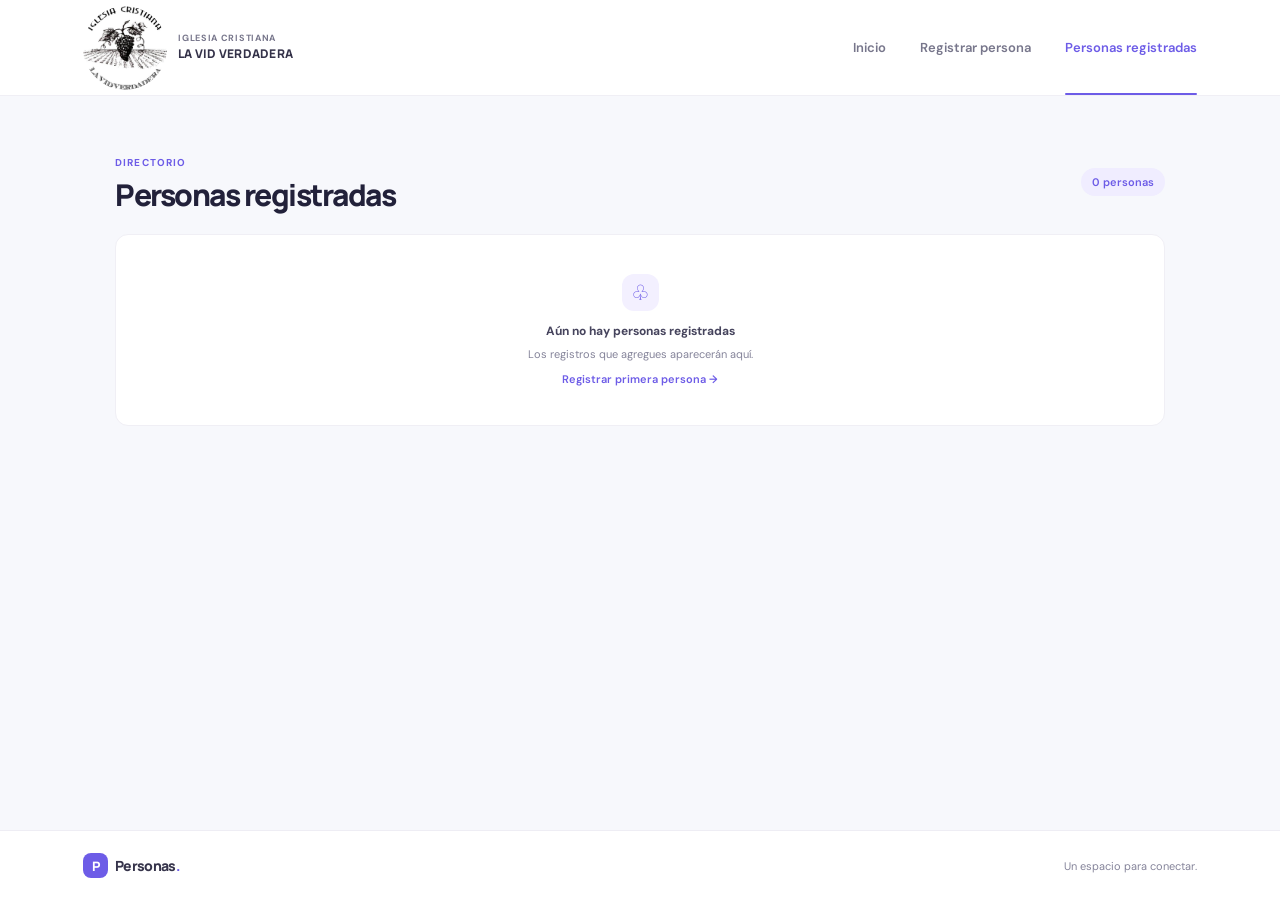
==== personas.html @ e90950c0 "Add files via upload" ====
<!DOCTYPE html>
<html lang="es">
<head>
  <meta charset="UTF-8">
  <meta name="viewport" content="width=device-width, initial-scale=1.0">
  <meta name="theme-color" content="#f5f7fb">
  <title>Personas registradas | Iglesia Cristiana La Vid Verdadera</title>
  <link rel="stylesheet" href="styles.css">
  <script src="app.js" defer></script>
</head>
<body>
  <header class="topbar">
    <a class="company-brand" href="index.html#inicio" aria-label="Iglesia Cristiana La Vid Verdadera, ir al inicio">
      <img class="company-emblem" src="imagen/Logo.jpg" alt="">
      <span class="company-name"><span>Iglesia Cristiana</span><strong>La Vid Verdadera</strong></span>
    </a>
    <button class="menu-toggle" type="button" aria-label="Abrir menú" aria-expanded="false">
      <span></span><span></span><span></span>
    </button>
    <nav class="navigation" aria-label="Menú principal">
      <a class="nav-link" href="index.html#inicio">Inicio</a>
      <a class="nav-link" href="registrar.html">Registrar persona</a>
      <a class="nav-link active" href="personas.html" aria-current="page">Personas registradas</a>
    </nav>
  </header>

  <main>
    <section class="section-wrap content-section people-section directory-page">
      <div class="section-heading people-heading">
        <div><span class="eyebrow">DIRECTORIO</span><h1>Personas registradas</h1></div>
        <span class="count-pill" id="people-count">0 personas</span>
      </div>
      <p class="form-message" id="form-message" role="status" aria-live="polite"></p>
      <div class="table-card">
        <div class="table-scroll">
          <table hidden>
            <thead><tr><th>Nombre</th><th>Correo electrónico</th><th>Teléfono</th></tr></thead>
            <tbody id="people-list"></tbody>
          </table>
        </div>
        <div class="empty-state" id="empty-state">
          <span class="empty-icon" aria-hidden="true">♧</span>
          <strong>Aún no hay personas registradas</strong>
          <span>Los registros que agregues aparecerán aquí.</span>
          <a href="registrar.html">Registrar primera persona →</a>
        </div>
      </div>
    </section>
  </main>

  <footer class="footer"><span class="brand small-brand"><span class="brand-mark" aria-hidden="true">P</span><span>Personas<span class="brand-period">.</span></span></span><span>Un espacio para conectar.</span></footer>
</body>
</html>
---- styles.css ----
@import url('https://fonts.googleapis.com/css2?family=DM+Sans:wght@400;500;600;700&family=Manrope:wght@400;500;600;700;800&display=swap');

:root {
  font-family: "DM Sans", sans-serif;
  color: #22213a;
  background: #f7f8fc;
  font-synthesis: none;
  text-rendering: optimizeLegibility;
  --purple: #6d5ce7;
  --muted: #85849a;
  --border: #eeedf4;
}

* { box-sizing: border-box; }
html { scroll-behavior: smooth; scroll-padding-top: 88px; }
body { margin: 0; min-width: 320px; }
a { color: inherit; text-decoration: none; }
button, input { font: inherit; }

.topbar {
  height: 96px;
  padding: 0 max(6.5%, calc((100% - 1160px) / 2));
  display: flex;
  align-items: center;
  justify-content: space-between;
  background: rgba(255,255,255,.92);
  border-bottom: 1px solid #f0eff5;
  position: sticky;
  top: 0;
  z-index: 5;
  backdrop-filter: blur(12px);
}
.brand { display: inline-flex; align-items: center; gap: 10px; font: 800 19px "Manrope", sans-serif; letter-spacing: -.7px; }
.brand-mark { width: 32px; height: 32px; display: grid; place-items: center; color: white; background: var(--purple); border-radius: 11px; font-size: 17px; }
.brand-period { color: var(--purple); }
.company-brand { display: inline-flex; align-items: center; gap: 11px; flex-shrink: 0; }
.company-emblem { display: block; width: 84px; height: 84px; flex: 0 0 84px; border-radius: 50%; object-fit: contain; }
.company-name { display: grid; gap: 2px; text-transform: uppercase; letter-spacing: .7px; line-height: 1.2; }
.company-name span { color: #77768b; font-size: 9px; font-weight: 700; }
.company-name strong { color: #343249; font: 800 12px "Manrope", sans-serif; letter-spacing: .25px; }
.navigation { display: flex; align-items: center; gap: 34px; height: 100%; }
.nav-link { color: #77768b; font-size: 13px; font-weight: 600; height: 100%; display: inline-flex; align-items: center; position: relative; transition: color .2s; }
.nav-link:hover, .nav-link.active { color: var(--purple); }
.nav-link.active::after { content: ""; position: absolute; height: 2px; left: 0; right: 0; bottom: 0; background: var(--purple); border-radius: 2px; }
.menu-toggle { display: none; }

.section-wrap { width: min(1050px, 87%); margin-inline: auto; }
.hero { min-height: 388px; margin-top: 38px; padding: 52px 8%; border-radius: 22px; background: #f0edff; display: flex; align-items: center; justify-content: space-between; overflow: hidden; position: relative; }
.hero-copy { position: relative; z-index: 1; max-width: 510px; }
.eyebrow { color: var(--purple); font-size: 10px; font-weight: 700; letter-spacing: 1.15px; }
.hero .eyebrow { display: inline-flex; align-items: center; gap: 8px; padding: 8px 12px; background: white; border-radius: 20px; letter-spacing: .25px; font-size: 11px; }
.status-dot { width: 7px; height: 7px; background: #65cda1; border-radius: 50%; }
h1, h2, p { margin-top: 0; }
h1, h2 { font-family: "Manrope", sans-serif; letter-spacing: -1.5px; }
h1 { margin: 20px 0 12px; font-size: clamp(34px, 4vw, 48px); line-height: 1.13; font-weight: 800; }
h1 span { color: var(--purple); }
.hero-copy > p { max-width: 440px; margin-bottom: 24px; color: #77758e; font-size: 14px; line-height: 1.8; }
.button { min-height: 45px; padding: 0 18px; border: 0; border-radius: 9px; display: inline-flex; align-items: center; justify-content: center; gap: 18px; font-weight: 600; font-size: 12px; cursor: pointer; transition: transform .2s, box-shadow .2s; }
.button:hover { transform: translateY(-2px); box-shadow: 0 7px 18px #6250df40; }
.button-primary { background: var(--purple); color: #fff; }
.button span { font-size: 17px; }
.hero-art { width: 310px; height: 270px; flex: 0 0 310px; position: relative; display: grid; place-items: center; }
.art-orbit { position: absolute; border: 1px solid #d9d3ff; border-radius: 50%; }
.orbit-one { width: 255px; height: 255px; }
.orbit-two { width: 205px; height: 205px; }
.art-card { width: 222px; padding: 21px; background: white; border-radius: 16px; box-shadow: 0 18px 45px #5140b51a; transform: rotate(-4deg); position: relative; z-index: 1; }
.art-card-top { display: flex; justify-content: space-between; align-items: center; margin-bottom: 20px; }
.art-avatar { width: 47px; height: 47px; display: grid; place-items: center; background: #fff1e9; border-radius: 14px; font-size: 24px; }
.art-badge { background: #f1edff; color: var(--purple); padding: 6px 9px; border-radius: 12px; font-size: 10px; font-weight: 700; }
.art-line { height: 8px; background: #efedf7; border-radius: 8px; margin-bottom: 8px; }
.line-long { width: 75%; }.line-short { width: 48%; }
.art-card-bottom { display: flex; align-items: center; margin-top: 20px; }
.art-mini-avatar { width: 26px; height: 26px; border: 2px solid white; border-radius: 50%; display: grid; place-items: center; margin-right: -6px; background: #d8d0ff; color: #5c4acb; font-size: 10px; font-weight: 700; }
.avatar-two { background: #ffe1cf; color: #c6784c; }.avatar-three { background: #d8f2e8; color: #42886b; }
.art-count { margin-left: 13px; color: #85849a; font-size: 9px; }
.art-sparkle { position: absolute; color: var(--purple); }.sparkle-one { top: 16px; right: 46px; font-size: 22px; }.sparkle-two { bottom: 20px; left: 22px; color: #f5a876; font-size: 20px; }

.quick-actions { padding-top: 53px; }
.section-heading { display: flex; align-items: end; justify-content: space-between; gap: 20px; margin-bottom: 21px; }
.section-heading h2 { margin: 6px 0 0; font-size: 23px; line-height: 1.25; letter-spacing: -.8px; }
.section-heading > p { margin: 0 0 3px; color: var(--muted); font-size: 12px; }
.action-grid { display: grid; grid-template-columns: 1fr 1fr; gap: 16px; }
.action-card { min-height: 90px; padding: 18px 20px; display: flex; align-items: center; gap: 15px; background: white; border: 1px solid #f0eff5; border-radius: 13px; transition: transform .2s, box-shadow .2s; }
.action-card:hover { transform: translateY(-3px); box-shadow: 0 10px 26px #2820470c; }
.action-icon { width: 43px; height: 43px; display: grid; place-items: center; border-radius: 12px; font-size: 22px; }
.icon-purple { color: #6754df; background: #f0edff; }.icon-peach { color: #d8875c; background: #fff1e9; }
.action-text { display: grid; gap: 5px; flex: 1; }.action-text strong { font-size: 13px; }.action-text span { color: var(--muted); font-size: 11px; }
.action-arrow { color: #aaa8ba; font-size: 17px; }

.content-section { padding-top: 54px; }
.form-card, .table-card { padding: 25px; background: white; border: 1px solid #f0eff5; border-radius: 13px; }
.form-grid { display: grid; grid-template-columns: 1fr 1fr; gap: 20px 18px; }
.field { display: grid; gap: 8px; color: #46445d; font-size: 11px; font-weight: 600; }
.required { color: #e87474; }
.field input { height: 43px; width: 100%; padding: 0 13px; border: 1px solid #e9e8f0; border-radius: 8px; outline: none; color: #29273e; font-size: 12px; transition: border-color .2s, box-shadow .2s; }
.field input::placeholder { color: #b3b1c0; }
.field input:focus { border-color: #9589f2; box-shadow: 0 0 0 3px #6d5ce71a; }
.form-footer { margin-top: 22px; padding-top: 18px; border-top: 1px solid #f1f0f5; display: flex; align-items: center; justify-content: space-between; }
.form-footer p { margin: 0; color: var(--muted); font-size: 11px; }
.form-message { min-height: 0; margin: 0; color: #28845f; font-size: 12px; }.form-message:not(:empty) { margin-top: 13px; }
.form-message.message-error { color: #bd4141; }
.registration-page { min-height: calc(100vh - 166px); padding-bottom: 60px; }
.registration-page .section-heading { align-items: center; }
.registration-page .section-heading h1 { margin: 6px 0 0; font-size: 30px; line-height: 1.2; }
.back-link { display: inline-block; margin-top: 18px; color: var(--purple); font-size: 12px; font-weight: 600; }
.directory-page { min-height: calc(100vh - 166px); }
.directory-page .section-heading h1 { margin: 6px 0 0; font-size: 30px; line-height: 1.2; }
.people-section { padding-bottom: 60px; }
.people-heading { align-items: center; }
.count-pill { padding: 7px 11px; border-radius: 18px; background: #f0edff; color: var(--purple); font-size: 11px; font-weight: 600; }
.table-card { padding: 0; overflow: hidden; }
.table-scroll { overflow-x: auto; }
table { width: 100%; border-collapse: collapse; text-align: left; }
th { padding: 15px 20px; background: #fbfaff; color: #88869b; font-size: 10px; font-weight: 600; }
td { padding: 14px 20px; border-top: 1px solid #f2f1f6; color: #5f5d72; font-size: 12px; }
.person-name { display: flex; align-items: center; gap: 10px; color: #302e46; font-weight: 600; }
.person-avatar { width: 30px; height: 30px; border-radius: 10px; display: grid; place-items: center; background: #f0edff; color: #6754df; font-size: 11px; font-weight: 700; }
.empty-state { min-height: 190px; display: flex; flex-direction: column; align-items: center; justify-content: center; gap: 8px; color: var(--muted); font-size: 11px; }
.empty-icon { width: 37px; height: 37px; margin-bottom: 4px; border-radius: 12px; display: grid; place-items: center; background: #f3f0ff; color: var(--purple); font-size: 21px; }
.empty-state strong { color: #46445d; font-size: 12px; }.empty-state a { margin-top: 3px; color: var(--purple); font-weight: 600; }
.footer { min-height: 70px; padding: 15px max(6.5%, calc((100% - 1160px) / 2)); border-top: 1px solid #eeedf4; background: white; display: flex; align-items: center; justify-content: space-between; color: var(--muted); font-size: 11px; }
.small-brand { gap: 7px; color: #36344b; font-size: 14px; }.small-brand .brand-mark { width: 25px; height: 25px; border-radius: 8px; font-size: 13px; }

@media (max-width: 700px) {
  .topbar { height: 76px; padding-inline: 6.5%; }
  .company-emblem { width: 64px; height: 64px; flex-basis: 64px; }
  .company-name span { font-size: 8px; }
  .company-name strong { font-size: 10px; }
  .menu-toggle { width: 38px; height: 38px; padding: 9px; display: flex; flex-direction: column; justify-content: center; gap: 5px; border: 0; background: transparent; cursor: pointer; }
  .menu-toggle span { width: 20px; height: 2px; background: #55536b; border-radius: 2px; }
  .navigation { display: none; position: absolute; top: 75px; left: 0; right: 0; height: auto; padding: 10px 6.5% 16px; background: white; border-bottom: 1px solid var(--border); align-items: stretch; gap: 0; }
  .navigation.open { display: flex; flex-direction: column; }
  .nav-link { min-height: 43px; }.nav-link.active::after { left: auto; width: 24px; }
  .section-wrap { width: 88%; }
  .hero { margin-top: 22px; padding: 37px 8%; min-height: 0; }
  .hero-art { display: none; }
  h1 { font-size: clamp(33px, 8vw, 43px); }
  .section-heading { align-items: flex-start; flex-direction: column; gap: 8px; }
  .section-heading h2 { font-size: 21px; }
  .registration-page .section-heading h1 { font-size: 25px; }
  .directory-page .section-heading h1 { font-size: 25px; }
  .section-heading > p { font-size: 11px; }
  .quick-actions, .content-section { padding-top: 40px; }
  .action-grid { grid-template-columns: 1fr; gap: 10px; }
  .form-card { padding: 19px; }
  .form-grid { grid-template-columns: 1fr; gap: 16px; }
  .form-footer { align-items: flex-start; gap: 14px; flex-direction: column; }
  .form-footer .button { width: 100%; }
  .people-heading { align-items: flex-start; }
  .table-card { margin-inline: -1px; }
  th, td { padding-inline: 13px; white-space: nowrap; }
  .footer { padding-inline: 6%; }
}

@media (prefers-reduced-motion: reduce) {
  *, *::before, *::after { scroll-behavior: auto !important; transition-duration: .01ms !important; }
}
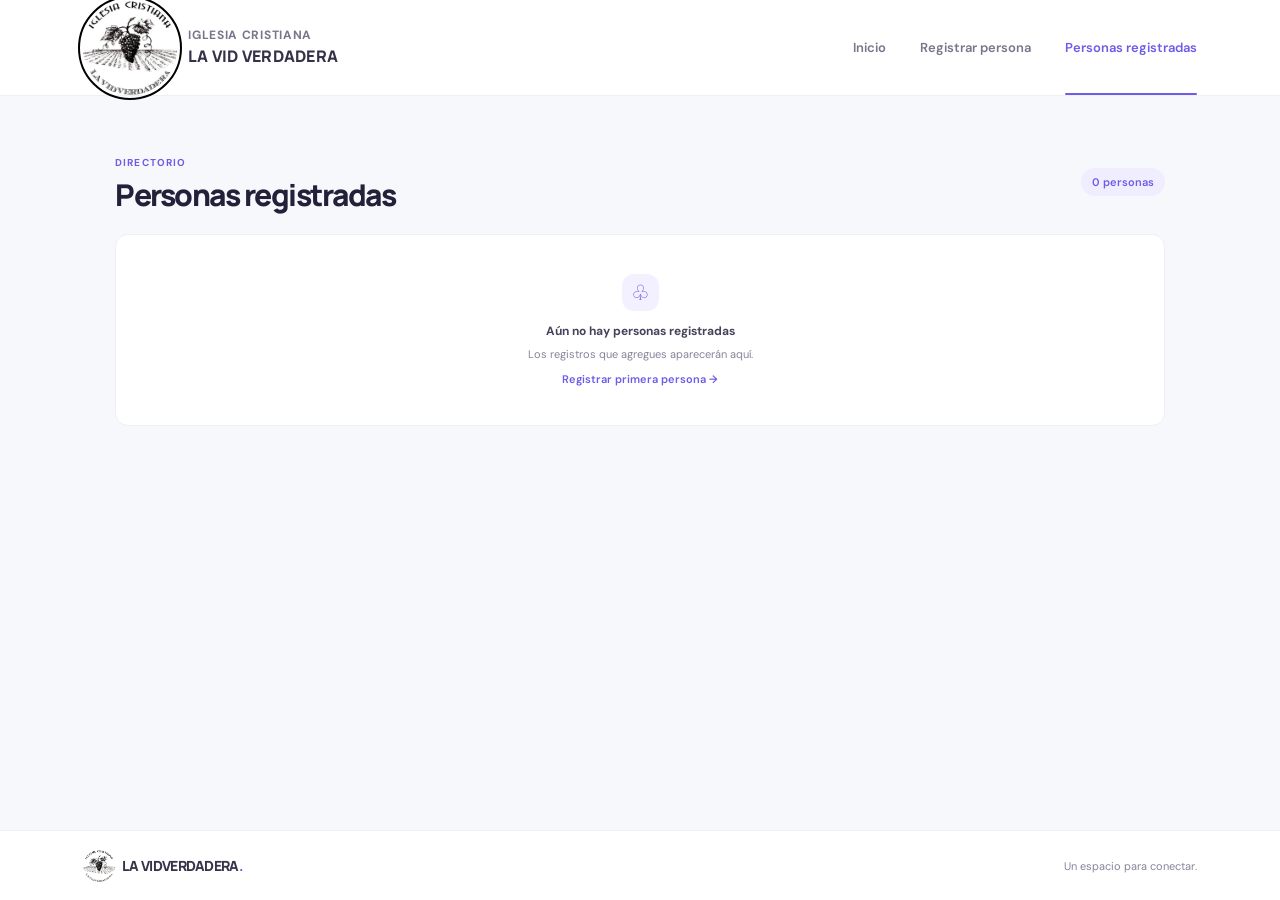
==== commit 99d1e98f: "Add files via upload" ====
--- a/personas.html
+++ b/personas.html
@@ -48,6 +48,6 @@
     </section>
   </main>
 
-  <footer class="footer"><span class="brand small-brand"><span class="brand-mark" aria-hidden="true">P</span><span>Personas<span class="brand-period">.</span></span></span><span>Un espacio para conectar.</span></footer>
+  <footer class="footer"><span class="brand small-brand"><img class="footer-logo" src="imagen/Logo.jpg" alt=""><span>LA VIDVERDADERA<span class="brand-period">.</span></span></span><span>Un espacio para conectar.</span></footer>
 </body>
 </html>
--- a/styles.css
+++ b/styles.css
@@ -34,10 +34,10 @@
 .brand-mark { width: 32px; height: 32px; display: grid; place-items: center; color: white; background: var(--purple); border-radius: 11px; font-size: 17px; }
 .brand-period { color: var(--purple); }
 .company-brand { display: inline-flex; align-items: center; gap: 11px; flex-shrink: 0; }
-.company-emblem { display: block; width: 84px; height: 84px; flex: 0 0 84px; border-radius: 50%; object-fit: contain; }
+.company-emblem { display: block; width: 94px; height: 94px; flex: 0 0 94px; outline: 2px solid #000; outline-offset: 3px; border-radius: 50%; object-fit: contain; }
 .company-name { display: grid; gap: 2px; text-transform: uppercase; letter-spacing: .7px; line-height: 1.2; }
-.company-name span { color: #77768b; font-size: 9px; font-weight: 700; }
-.company-name strong { color: #343249; font: 800 12px "Manrope", sans-serif; letter-spacing: .25px; }
+.company-name span { color: #77768b; font-size: 12px; font-weight: 700; }
+.company-name strong { color: #343249; font: 800 16px "Manrope", sans-serif; letter-spacing: .25px; }
 .navigation { display: flex; align-items: center; gap: 34px; height: 100%; }
 .nav-link { color: #77768b; font-size: 13px; font-weight: 600; height: 100%; display: inline-flex; align-items: center; position: relative; transition: color .2s; }
 .nav-link:hover, .nav-link.active { color: var(--purple); }
@@ -53,6 +53,7 @@
 h1, h2, p { margin-top: 0; }
 h1, h2 { font-family: "Manrope", sans-serif; letter-spacing: -1.5px; }
 h1 { margin: 20px 0 12px; font-size: clamp(34px, 4vw, 48px); line-height: 1.13; font-weight: 800; }
+.hero h1 { font-size: clamp(30px, 3.5vw, 42px); }
 h1 span { color: var(--purple); }
 .hero-copy > p { max-width: 440px; margin-bottom: 24px; color: #77758e; font-size: 14px; line-height: 1.8; }
 .button { min-height: 45px; padding: 0 18px; border: 0; border-radius: 9px; display: inline-flex; align-items: center; justify-content: center; gap: 18px; font-weight: 600; font-size: 12px; cursor: pointer; transition: transform .2s, box-shadow .2s; }
@@ -92,9 +93,9 @@
 .form-grid { display: grid; grid-template-columns: 1fr 1fr; gap: 20px 18px; }
 .field { display: grid; gap: 8px; color: #46445d; font-size: 11px; font-weight: 600; }
 .required { color: #e87474; }
-.field input { height: 43px; width: 100%; padding: 0 13px; border: 1px solid #e9e8f0; border-radius: 8px; outline: none; color: #29273e; font-size: 12px; transition: border-color .2s, box-shadow .2s; }
+.field input, .field select { height: 43px; width: 100%; padding: 0 13px; border: 1px solid #e9e8f0; border-radius: 8px; outline: none; color: #29273e; font: inherit; font-size: 12px; transition: border-color .2s, box-shadow .2s; }
 .field input::placeholder { color: #b3b1c0; }
-.field input:focus { border-color: #9589f2; box-shadow: 0 0 0 3px #6d5ce71a; }
+.field input:focus, .field select:focus { border-color: #9589f2; box-shadow: 0 0 0 3px #6d5ce71a; }
 .form-footer { margin-top: 22px; padding-top: 18px; border-top: 1px solid #f1f0f5; display: flex; align-items: center; justify-content: space-between; }
 .form-footer p { margin: 0; color: var(--muted); font-size: 11px; }
 .form-message { min-height: 0; margin: 0; color: #28845f; font-size: 12px; }.form-message:not(:empty) { margin-top: 13px; }
@@ -120,12 +121,13 @@
 .empty-state strong { color: #46445d; font-size: 12px; }.empty-state a { margin-top: 3px; color: var(--purple); font-weight: 600; }
 .footer { min-height: 70px; padding: 15px max(6.5%, calc((100% - 1160px) / 2)); border-top: 1px solid #eeedf4; background: white; display: flex; align-items: center; justify-content: space-between; color: var(--muted); font-size: 11px; }
 .small-brand { gap: 7px; color: #36344b; font-size: 14px; }.small-brand .brand-mark { width: 25px; height: 25px; border-radius: 8px; font-size: 13px; }
+.footer-logo { width: 32px; height: 32px; border-radius: 50%; object-fit: contain; }
 
 @media (max-width: 700px) {
   .topbar { height: 76px; padding-inline: 6.5%; }
-  .company-emblem { width: 64px; height: 64px; flex-basis: 64px; }
-  .company-name span { font-size: 8px; }
-  .company-name strong { font-size: 10px; }
+  .company-emblem { width: 70px; height: 70px; flex-basis: 70px; }
+  .company-name span { font-size: 10px; }
+  .company-name strong { font-size: 13px; }
   .menu-toggle { width: 38px; height: 38px; padding: 9px; display: flex; flex-direction: column; justify-content: center; gap: 5px; border: 0; background: transparent; cursor: pointer; }
   .menu-toggle span { width: 20px; height: 2px; background: #55536b; border-radius: 2px; }
   .navigation { display: none; position: absolute; top: 75px; left: 0; right: 0; height: auto; padding: 10px 6.5% 16px; background: white; border-bottom: 1px solid var(--border); align-items: stretch; gap: 0; }
@@ -135,6 +137,7 @@
   .hero { margin-top: 22px; padding: 37px 8%; min-height: 0; }
   .hero-art { display: none; }
   h1 { font-size: clamp(33px, 8vw, 43px); }
+  .hero h1 { font-size: clamp(30px, 7vw, 38px); }
   .section-heading { align-items: flex-start; flex-direction: column; gap: 8px; }
   .section-heading h2 { font-size: 21px; }
   .registration-page .section-heading h1 { font-size: 25px; }
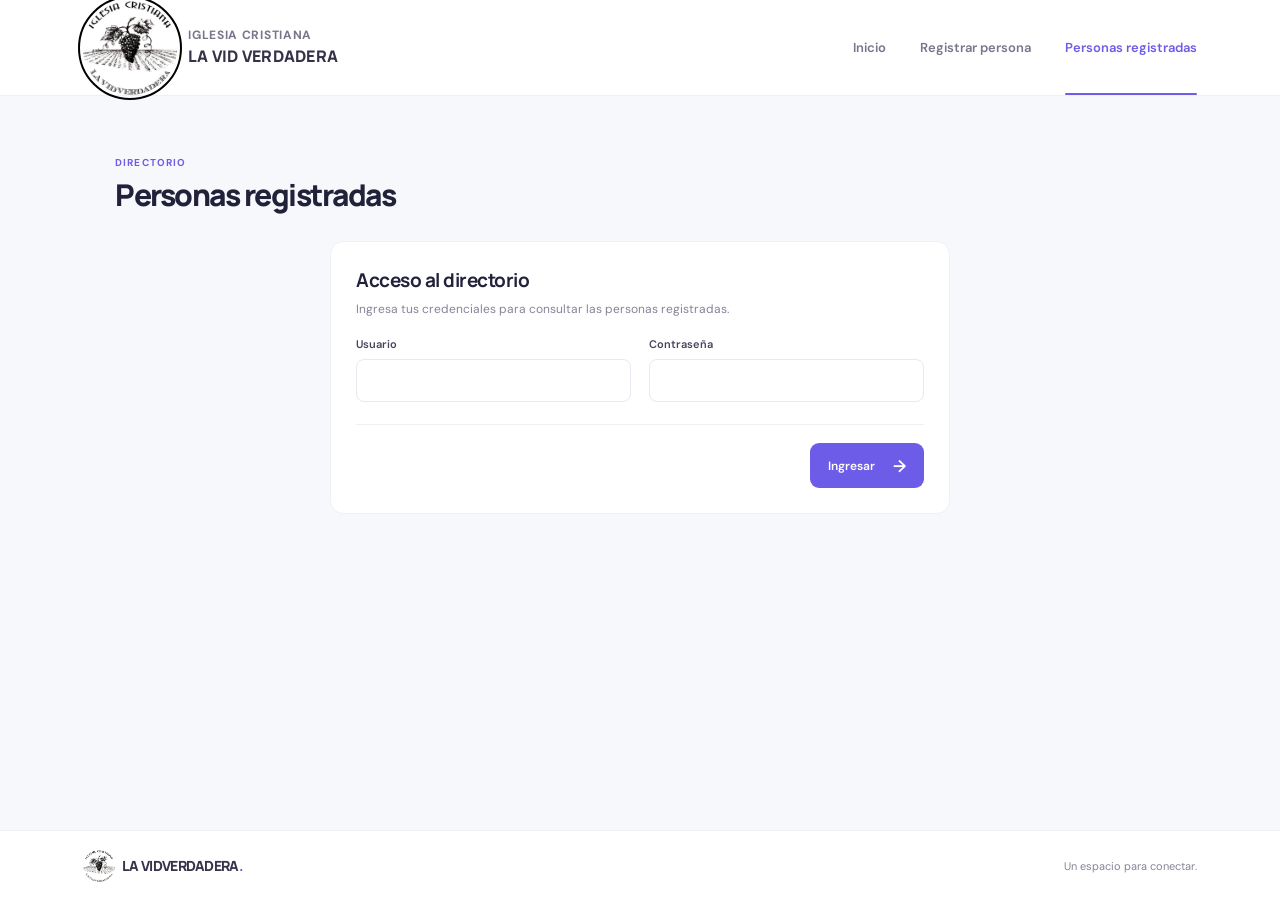
==== commit 363fc8c8: "Add files via upload" ====
--- a/personas.html
+++ b/personas.html
@@ -26,23 +26,46 @@
 
   <main>
     <section class="section-wrap content-section people-section directory-page">
-      <div class="section-heading people-heading">
+      <div class="section-heading">
         <div><span class="eyebrow">DIRECTORIO</span><h1>Personas registradas</h1></div>
-        <span class="count-pill" id="people-count">0 personas</span>
       </div>
-      <p class="form-message" id="form-message" role="status" aria-live="polite"></p>
-      <div class="table-card">
-        <div class="table-scroll">
-          <table hidden>
-            <thead><tr><th>Nombre</th><th>Correo electrónico</th><th>Teléfono</th></tr></thead>
-            <tbody id="people-list"></tbody>
-          </table>
+      <form class="form-card directory-login" id="directory-login">
+        <h2>Acceso al directorio</h2>
+        <p>Ingresa tus credenciales para consultar las personas registradas.</p>
+        <div class="form-grid">
+          <label class="field">
+            <span>Usuario</span>
+            <input name="username" type="text" autocomplete="username" required>
+          </label>
+          <label class="field">
+            <span>Contraseña</span>
+            <input name="password" type="password" autocomplete="current-password" required>
+          </label>
         </div>
-        <div class="empty-state" id="empty-state">
-          <span class="empty-icon" aria-hidden="true">♧</span>
-          <strong>Aún no hay personas registradas</strong>
-          <span>Los registros que agregues aparecerán aquí.</span>
-          <a href="registrar.html">Registrar primera persona →</a>
+        <div class="form-footer">
+          <button class="button button-primary" type="submit">Ingresar <span aria-hidden="true">→</span></button>
+        </div>
+        <p class="form-message message-error" id="login-message" role="status" aria-live="polite"></p>
+      </form>
+      <div id="directory-content" hidden>
+        <div class="section-heading people-heading">
+          <span class="count-pill" id="people-count">0 personas</span>
+          <button class="button button-primary" id="directory-logout" type="button">Cerrar sesión</button>
+        </div>
+        <p class="form-message" id="form-message" role="status" aria-live="polite"></p>
+        <div class="table-card">
+          <div class="table-scroll">
+            <table hidden>
+              <thead><tr><th>Nombre</th><th>Correo electrónico</th><th>Teléfono</th></tr></thead>
+              <tbody id="people-list"></tbody>
+            </table>
+          </div>
+          <div class="empty-state" id="empty-state">
+            <span class="empty-icon" aria-hidden="true">♧</span>
+            <strong>Aún no hay personas registradas</strong>
+            <span>Los registros que agregues aparecerán aquí.</span>
+            <a href="registrar.html">Registrar primera persona →</a>
+          </div>
         </div>
       </div>
     </section>
--- a/styles.css
+++ b/styles.css
@@ -106,6 +106,12 @@
 .back-link { display: inline-block; margin-top: 18px; color: var(--purple); font-size: 12px; font-weight: 600; }
 .directory-page { min-height: calc(100vh - 166px); }
 .directory-page .section-heading h1 { margin: 6px 0 0; font-size: 30px; line-height: 1.2; }
+.directory-login { max-width: 620px; margin: 28px auto 0; }
+.directory-login h2 { margin: 0 0 8px; font-size: 19px; letter-spacing: -.5px; }
+.directory-login > p:not(.form-message) { margin-bottom: 20px; color: var(--muted); font-size: 12px; }
+#directory-content[hidden], #directory-login[hidden] { display: none; }
+.directory-login .form-footer { justify-content: flex-end; }
+.people-heading { margin-top: 28px; }
 .people-section { padding-bottom: 60px; }
 .people-heading { align-items: center; }
 .count-pill { padding: 7px 11px; border-radius: 18px; background: #f0edff; color: var(--purple); font-size: 11px; font-weight: 600; }
